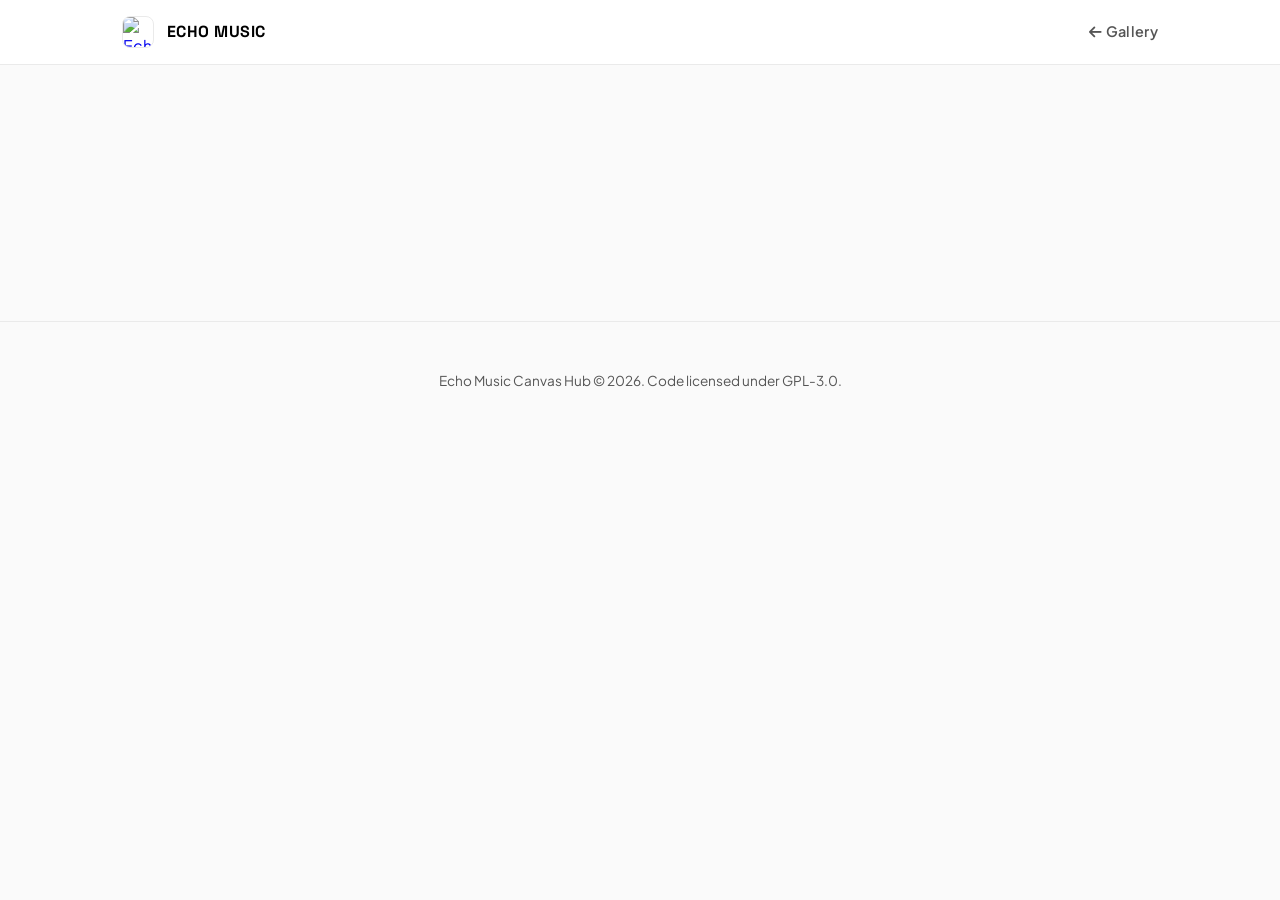
==== contribute.html @ c14945ca "Refactor GitHub auth UI on contribute page Replace the old auth card on contribute.html with a simpl" ====
<!DOCTYPE html>
<html lang="en">

<head>
    <meta charset="UTF-8">
    <meta name="viewport" content="width=device-width, initial-scale=1.0">
    <meta name="robots" content="noindex, nofollow">
    <meta name="theme-color" content="#121212">
    <title>Submit Canvas - Echo Music Canvas Hub</title>
    <link class="brand-favicon" rel="icon" type="image/png" href="App Logo/echo.png">
    <link rel="stylesheet" href="styles.css?v=2">
    <link rel="stylesheet" href="https://cdnjs.cloudflare.com/ajax/libs/font-awesome/6.4.0/css/all.min.css">
</head>

<body>
    <nav class="top-bar">
        <div class="top-bar-content">
            <a href="index.html" class="brand">
                <img src="App Logo/echo.png" alt="Echo Music Logo" class="app-icon">
                <span class="copyright">ECHO MUSIC</span>
            </a>
            <div class="nav-links">
                <a href="index.html" class="nav-link"><i class="fas fa-arrow-left"></i> Gallery</a>
            </div>
        </div>
    </nav>

    <main class="container contribute-container">


        <section id="login-section" class="auth-clean-section" style="display: none; text-align: center; max-width: 480px; margin: 4rem auto 0 auto;">
            <h3 class="auth-title">Connect to GitHub</h3>
            <p class="auth-desc">To submit a canvas, please authenticate with your GitHub account. This allows the portal to open a Pull Request on your behalf, crediting you directly for your contribution.</p>
            <button id="login-btn" class="btn btn-primary btn-auth-login">
                <i class="fab fa-github"></i> Log in with GitHub
            </button>
        </section>

        <section id="form-section" class="form-card" style="display: none; max-width: 650px; margin: 0 auto;">
            <div id="user-profile" class="user-profile-bar">
                <div class="user-info">
                    <img id="user-avatar" src="" alt="Avatar" class="avatar-img">
                    <div>
                        <span class="signed-in-as">Logged in as</span>
                        <strong id="user-name" class="username-text"></strong>
                    </div>
                </div>
                <button id="logout-btn" class="btn-text-only" title="Sign Out">
                    <i class="fas fa-sign-out-alt"></i> Sign Out
                </button>
            </div>

            <form id="contrib-form" onsubmit="return false;">
                <div class="form-group">
                    <label class="form-label">Submission Category</label>
                    <div class="segmented-control">
                        <input type="radio" id="type-song" name="dest-dir" value="Song" checked>
                        <label for="type-song" class="segment-btn">
                            <i class="fas fa-music"></i> Song Canvas
                        </label>
                        <input type="radio" id="type-album" name="dest-dir" value="Album">
                        <label for="type-album" class="segment-btn">
                            <i class="fas fa-compact-disc"></i> Album Canvas
                        </label>
                    </div>
                    <span class="field-desc">Choose "Song Canvas" for single tracks, or "Album Canvas" for entire album loops.</span>
                </div>

                <div class="form-group">
                    <label for="song-input" class="form-label">Song Title</label>
                    <input type="text" id="song-input" placeholder="e.g. Lost in Yesterday" autocomplete="off" required maxlength="100">
                    <span class="field-desc">Enter the exact song name as it appears in music catalogs. No HTML tags allowed.</span>
                </div>

                <div class="form-group">
                    <label for="artist-input" class="form-label">Artist / Singer</label>
                    <input type="text" id="artist-input" placeholder="e.g. Tame Impala" autocomplete="off" required maxlength="100">
                    <span class="field-desc">Enter the primary artist or band name.</span>
                </div>

                <div class="form-group">
                    <label class="form-label">Visualizer Video File</label>
                    <div id="drop-zone" class="drag-drop-box">
                        <input type="file" id="file-input" accept="video/mp4,video/quicktime,.mp4,.m3u8" style="display: none;">
                        <i class="fas fa-cloud-upload-alt drop-icon"></i>
                        <h4 class="drop-text">Drag & drop video here, or <span class="browse-link">browse files</span></h4>
                        <p class="drop-subtext">Supports .mp4 or .m3u8 (Max 5MB)</p>
                    </div>
                    
                    <div id="file-info-banner" class="file-details-banner" style="display: none;">
                        <div class="file-meta">
                            <i class="fas fa-file-video file-icon"></i>
                            <div>
                                <strong id="selected-file-name" class="file-name-text">video.mp4</strong>
                                <span id="selected-file-size" class="file-size-text">0.00 MB</span>
                            </div>
                        </div>
                        <button type="button" id="remove-file-btn" class="btn-remove-file" title="Remove File">
                            <i class="fas fa-times"></i>
                        </button>
                    </div>
                </div>

                <div class="validation-container">
                    <h4 class="validation-title">Technical Requirements Validation</h4>
                    <div class="validation-list">
                        <div class="validation-item" id="check-format">
                            <i class="fas fa-circle-notch fa-spin check-status"></i>
                            <span>File format must be <code>.mp4</code> or <code>.m3u8</code></span>
                        </div>
                        <div class="validation-item" id="check-size">
                            <i class="fas fa-circle-notch fa-spin check-status"></i>
                            <span>File size must be equal to or less than <strong>5 MB</strong></span>
                        </div>
                        <div class="validation-item" id="check-duration">
                            <i class="fas fa-circle-notch fa-spin check-status"></i>
                            <span>Duration must be between <strong>5 and 20 seconds</strong></span>
                        </div>
                        <div class="validation-item" id="check-aspect">
                            <i class="fas fa-circle-notch fa-spin check-status"></i>
                            <span>Video must be **vertical** (9:16 aspect ratio)</span>
                        </div>
                    </div>
                </div>

                <button type="button" id="submit-canvas-btn" class="btn btn-primary" style="width: 100%; justify-content: center; margin-top: 2rem;" disabled>
                    <i class="fas fa-paper-plane"></i> Submit to GitHub
                </button>
            </form>
        </section>

        <section id="status-section" class="step-card status-card" style="display: none; max-width: 550px; margin: 0 auto; text-align: center;">
            <div id="status-loader" class="loader" style="margin: 2rem auto;"></div>
            <div id="status-success-icon" style="display: none; color: var(--accent-secondary); font-size: 4rem; margin: 2rem 0;">
                <i class="fas fa-check-circle"></i>
            </div>
            <div id="status-error-icon" style="display: none; color: #dc2626; font-size: 4rem; margin: 2rem 0;">
                <i class="fas fa-exclamation-circle"></i>
            </div>
            
            <h3 id="status-title">Uploading Canvas...</h3>
            <p id="status-message" style="color: var(--text-dim); margin-bottom: 2rem; line-height: 1.7;">Please hold tight while we configure your fork and create the pull request.</p>
            
            <div id="pr-link-container" style="display: none; margin-bottom: 2rem;">
                <a id="pr-link" href="#" target="_blank" class="btn btn-secondary" style="justify-content: center; width: 100%;">
                    <i class="fab fa-github"></i> View Pull Request on GitHub
                </a>
            </div>

            <button id="status-action-btn" class="btn btn-primary" style="display: none; width: 100%; justify-content: center;">
                Go Back
            </button>
        </section>
    </main>

    <footer>
        <div class="footer-content">
            <p>Echo Music Canvas Hub &copy; 2026. Code licensed under GPL-3.0.</p>
        </div>
    </footer>

    <video id="validation-video-element" style="display: none;" preload="metadata" muted></video>

    <script src="contribute.js"></script>
</body>

</html>
---- styles.css ----
@import url('https://fonts.googleapis.com/css2?family=Plus+Jakarta+Sans:wght@300;400;500;600;700;800&family=Space+Grotesk:wght@400;500;700&display=swap');

:root {
    --bg-light: #ffffff;
    --bg-alt: #fafafa;
    --card-bg: #ffffff;
    --card-border: #eaeaea;
    --card-hover-border: #111827;
    --text-main: #111827;
    --text-dim: #555555;
    --accent: #2563eb;
    --accent-secondary: #059669;
    --accent-monochrome: #000000;
    --transition: all 0.35s cubic-bezier(0.16, 1, 0.3, 1);
    --shadow-soft: 0 4px 20px -2px rgba(0, 0, 0, 0.04), 0 2px 8px -1px rgba(0, 0, 0, 0.02);
    --shadow-hover: 0 20px 40px -10px rgba(0, 0, 0, 0.08), 0 0 1px rgba(0, 0, 0, 0.1);
}

* {
    margin: 0;
    padding: 0;
    box-sizing: border-box;
}

::-webkit-scrollbar {
    width: 6px;
    height: 6px;
}

::-webkit-scrollbar-track {
    background: var(--bg-alt);
}

::-webkit-scrollbar-thumb {
    background: #cccccc;
    border-radius: 10px;
}

::-webkit-scrollbar-thumb:hover {
    background: var(--text-dim);
}

body {
    font-family: 'Plus Jakarta Sans', sans-serif;
    background-color: var(--bg-alt);
    color: var(--text-main);
    overflow-x: hidden;
    line-height: 1.6;
    -webkit-font-smoothing: antialiased;
}

.background-blob {
    display: none;
}

.top-bar {
    position: sticky;
    top: 0;
    width: 100%;
    background: rgba(255, 255, 255, 0.9);
    backdrop-filter: blur(12px);
    -webkit-backdrop-filter: blur(12px);
    border-bottom: 1px solid var(--card-border);
    z-index: 100;
    padding: 1rem 0;
}

.top-bar-content {
    max-width: 1100px;
    margin: 0 auto;
    padding: 0 2rem;
    display: flex;
    justify-content: space-between;
    align-items: center;
}

.brand {
    display: flex;
    align-items: center;
    gap: 0.8rem;
    text-decoration: none;
}

.app-icon {
    width: 32px;
    height: 32px;
    border-radius: 8px;
    border: 1px solid var(--card-border);
}

.copyright {
    font-family: 'Space Grotesk', sans-serif;
    font-size: 1rem;
    font-weight: 700;
    letter-spacing: 0.5px;
    color: var(--accent-monochrome);
}

.nav-links {
    display: flex;
    gap: 1.5rem;
    align-items: center;
}

.nav-link {
    font-size: 0.9rem;
    font-weight: 600;
    color: var(--text-dim);
    text-decoration: none;
    transition: var(--transition);
    letter-spacing: 0.3px;
    border-bottom: 1px solid transparent;
}

.nav-link:hover {
    color: var(--accent-monochrome);
    border-color: var(--accent-monochrome);
}

.container {
    max-width: 1100px;
    margin: 0 auto;
    padding: 4rem 2rem 6rem 2rem;
}

header {
    text-align: center;
    margin-bottom: 6rem;
    display: flex;
    flex-direction: column;
    align-items: center;
}

.repo-badge {
    display: inline-flex;
    margin-bottom: 2rem;
    padding: 0.5rem 1.2rem;
    border-radius: 100px;
    background: #ffffff;
    border: 1px solid var(--card-border);
    transition: var(--transition);
}

.repo-badge:hover {
    border-color: var(--accent-monochrome);
    transform: translateY(-1px);
    box-shadow: 0 4px 12px rgba(0,0,0,0.03);
}

.repo-badge a {
    color: var(--text-main);
    text-decoration: none;
    font-size: 0.8rem;
    font-weight: 600;
    display: flex;
    align-items: center;
    gap: 0.5rem;
    letter-spacing: 0.3px;
}

.repo-badge i {
    color: var(--text-main);
    font-size: 0.95rem;
}

header h1 {
    font-family: 'Space Grotesk', sans-serif;
    font-size: 4rem;
    font-weight: 700;
    letter-spacing: -1.5px;
    line-height: 1.15;
    color: var(--accent-monochrome);
    margin-bottom: 1.5rem;
}

header p {
    font-size: 1.15rem;
    color: var(--text-dim);
    max-width: 600px;
    margin: 0 auto;
    line-height: 1.7;
}

.cta-container {
    display: flex;
    gap: 1rem;
    justify-content: center;
    margin-top: 2.5rem;
}

.btn {
    display: inline-flex;
    align-items: center;
    gap: 0.6rem;
    padding: 0.85rem 1.8rem;
    text-decoration: none;
    font-weight: 600;
    border-radius: 8px;
    transition: var(--transition);
    font-size: 0.9rem;
    cursor: pointer;
}

.btn-primary {
    background: var(--accent-monochrome);
    color: #ffffff;
    border: 1px solid var(--accent-monochrome);
}

.btn-primary:hover {
    background: #222222;
    border-color: #222222;
    transform: translateY(-2px);
    box-shadow: 0 8px 16px rgba(0, 0, 0, 0.1);
}

.btn-secondary {
    background: #ffffff;
    color: var(--text-main);
    border: 1px solid var(--card-border);
}

.btn-secondary:hover {
    background: var(--bg-alt);
    border-color: var(--accent-monochrome);
    transform: translateY(-2px);
}

.instructions-section {
    margin-bottom: 6rem;
}

.section-title {
    font-family: 'Space Grotesk', sans-serif;
    font-size: 1.75rem;
    font-weight: 700;
    margin-bottom: 3rem;
    display: flex;
    align-items: center;
    gap: 0.8rem;
    color: var(--accent-monochrome);
}

.section-title::before {
    content: '';
    width: 24px;
    height: 3px;
    background: var(--accent-monochrome);
    border-radius: 2px;
}

.instruction-grid {
    display: grid;
    grid-template-columns: repeat(auto-fit, minmax(280px, 1fr));
    gap: 2rem;
}

.step-card {
    background: var(--card-bg);
    border: 1px solid var(--card-border);
    padding: 2.5rem 2rem;
    border-radius: 16px;
    transition: var(--transition);
    position: relative;
}

.step-card:hover {
    transform: translateY(-4px);
    border-color: var(--card-hover-border);
    box-shadow: var(--shadow-hover);
}

.step-number {
    font-family: 'Space Grotesk', sans-serif;
    font-size: 4rem;
    font-weight: 700;
    line-height: 1;
    color: #eaeaea;
    position: absolute;
    top: 1rem;
    right: 1.5rem;
    pointer-events: none;
}

.step-card i {
    font-size: 2rem;
    color: var(--accent-monochrome);
    margin-bottom: 1.5rem;
    display: inline-block;
}

.step-card h3 {
    margin-bottom: 0.8rem;
    font-size: 1.25rem;
    font-weight: 700;
    color: var(--accent-monochrome);
}

.step-card p {
    color: var(--text-dim);
    font-size: 0.95rem;
    line-height: 1.6;
}

.step-card code {
    background: #f3f4f6;
    padding: 0.15rem 0.35rem;
    border-radius: 4px;
    font-family: 'Space Grotesk', monospace;
    font-size: 0.85rem;
    color: #d11a2a;
    border: 1px solid #e5e7eb;
}

.requirements-box {
    margin-top: 3.5rem;
    background: var(--bg-light);
    border: 1px solid var(--card-border);
    border-radius: 100px;
    padding: 0.8rem 2rem;
    box-shadow: var(--shadow-soft);
    display: flex;
    justify-content: center;
}

.req-content {
    display: flex;
    align-items: center;
    justify-content: center;
    gap: 1.25rem;
    flex-wrap: wrap;
    font-size: 0.88rem;
    color: var(--text-dim);
    line-height: 1.2;
}

.req-label {
    font-family: 'Space Grotesk', sans-serif;
    font-weight: 700;
    color: var(--text-main);
    display: flex;
    align-items: center;
    gap: 0.4rem;
    text-transform: uppercase;
    font-size: 0.8rem;
    letter-spacing: 0.5px;
}

.req-label i {
    font-size: 1.1rem;
    color: var(--accent-monochrome);
}

.req-item {
    display: inline-flex;
    align-items: center;
}

.req-divider {
    color: #d1d5db;
    font-weight: bold;
    user-select: none;
}

.search-container {
    margin: 2.5rem auto;
    max-width: 550px;
    position: relative;
}

.search-container::before {
    content: '\f002';
    font-family: 'Font Awesome 6 Free';
    font-weight: 900;
    position: absolute;
    left: 1.3rem;
    top: 50%;
    transform: translateY(-50%);
    color: #9ca3af;
    font-size: 1rem;
    transition: var(--transition);
    pointer-events: none;
    opacity: 0.7;
}

#search-input {
    width: 100%;
    background: #ffffff;
    border: 1px solid var(--card-border);
    padding: 0.9rem 1.2rem 0.9rem 2.8rem;
    border-radius: 100px;
    color: var(--text-main);
    font-size: 1rem;
    outline: none;
    transition: var(--transition);
    font-family: inherit;
    box-shadow: 0 2px 10px rgba(0,0,0,0.01);
}

#search-input:focus {
    border-color: var(--accent-monochrome);
    box-shadow: 
        0 4px 20px rgba(0, 0, 0, 0.05),
        0 0 0 3px rgba(0, 0, 0, 0.03);
}

#search-input:focus + ::before {
    color: var(--accent-monochrome);
}

.status-bar {
    display: flex;
    justify-content: space-between;
    align-items: center;
    margin-top: 5rem;
    margin-bottom: 2rem;
    padding-bottom: 1rem;
    border-bottom: 1px solid var(--card-border);
}

.status-bar h2 {
    font-family: 'Space Grotesk', sans-serif;
    font-size: 1.6rem;
    font-weight: 700;
    color: var(--accent-monochrome);
}

.status-bar span {
    font-family: 'Space Grotesk', sans-serif;
    font-size: 0.8rem;
    font-weight: 700;
    text-transform: uppercase;
    letter-spacing: 1px;
    color: var(--accent-monochrome);
    background: #ffffff;
    padding: 0.35rem 0.85rem;
    border-radius: 100px;
    border: 1px solid var(--card-border);
}

.grid {
    display: grid;
    grid-template-columns: repeat(auto-fill, minmax(240px, 1fr));
    gap: 2rem;
}

.canvas-card {
    background: #ffffff;
    border: 1px solid var(--card-border);
    border-radius: 16px;
    overflow: hidden;
    transition: var(--transition);
    display: flex;
    flex-direction: column;
    box-shadow: var(--shadow-soft);
}

.canvas-card:hover {
    transform: translateY(-4px);
    border-color: var(--card-hover-border);
    box-shadow: var(--shadow-hover);
}

.video-preview {
    width: 100%;
    aspect-ratio: 9/16; 
    position: relative;
    background: #000;
    overflow: hidden;
    border-bottom: 1px solid var(--card-border);
}

.video-preview video {
    width: 100%;
    height: 100%;
    object-fit: cover;
    opacity: 0.9;
    transition: var(--transition);
}

.canvas-card:hover video {
    opacity: 1;
}

.video-preview::after {
    content: '\f144';
    font-family: 'Font Awesome 6 Free';
    font-weight: 400;
    position: absolute;
    top: 50%;
    left: 50%;
    transform: translate(-50%, -50%) scale(0.9);
    font-size: 2.2rem;
    color: rgba(255, 255, 255, 0.9);
    opacity: 0;
    transition: var(--transition);
    pointer-events: none;
}

.canvas-card:hover .video-preview::after {
    opacity: 1;
    transform: translate(-50%, -50%) scale(1);
}

.card-info {
    padding: 1.25rem 1.15rem;
    background: #ffffff;
}

.card-info h2 {
    font-size: 1.05rem;
    margin-bottom: 0.25rem;
    font-weight: 700;
    color: var(--accent-monochrome);
    white-space: nowrap;
    overflow: hidden;
    text-overflow: ellipsis;
}

.card-info h3 {
    font-size: 0.85rem;
    color: var(--text-dim);
    font-weight: 500;
    white-space: nowrap;
    overflow: hidden;
    text-overflow: ellipsis;
}

.availability-section {
    margin-top: 6rem;
}

.list-container {
    display: flex;
    flex-direction: column;
    gap: 0.75rem;
    margin-top: 1.5rem;
}

.list-item {
    display: flex;
    justify-content: space-between;
    align-items: center;
    background: #ffffff;
    border: 1px solid var(--card-border);
    padding: 1.1rem 1.6rem;
    border-radius: 12px;
    transition: var(--transition);
    box-shadow: var(--shadow-soft);
}

.list-item:hover {
    transform: translateX(6px);
    border-color: var(--card-hover-border);
    box-shadow: 0 6px 15px rgba(0, 0, 0, 0.04);
}

.item-info {
    display: flex;
    flex-direction: column;
    gap: 0.15rem;
}

.item-info strong {
    font-size: 1.05rem;
    color: var(--text-main);
    font-weight: 600;
}

.item-info span {
    font-size: 0.85rem;
    color: var(--text-dim);
}

.list-item .status-badge {
    display: flex;
    align-items: center;
    gap: 0.4rem;
    color: var(--accent-secondary);
    font-weight: 700;
    font-size: 0.8rem;
    text-transform: uppercase;
    letter-spacing: 0.5px;
    background: #ecfdf5;
    padding: 0.3rem 0.8rem;
    border-radius: 100px;
    border: 1px solid #d1fae5;
}

.loader {
    width: 40px;
    height: 40px;
    border: 2px solid #eaeaea;
    border-top: 2px solid var(--accent-monochrome);
    border-radius: 50%;
    animation: spin 0.8s linear infinite;
    margin: 5rem auto;
}

@keyframes spin {
    to { transform: rotate(360deg); }
}

.error-state, .empty-state {
    grid-column: 1/-1;
    text-align: center;
    border-radius: 12px;
    font-size: 0.95rem;
}

.error-state {
    padding: 2.5rem;
    background: #fef2f2;
    border: 1px solid #fee2e2;
    color: #991b1b;
}

.empty-state {
    padding: 3.5rem;
    background: #ffffff;
    border: 1px dashed var(--card-border);
    color: var(--text-dim);
}

footer {
    margin-top: 6rem;
    padding: 3rem 0;
    border-top: 1px solid var(--card-border);
}

.footer-content {
    max-width: 1100px;
    margin: 0 auto;
    padding: 0 2rem;
    text-align: center;
    color: var(--text-dim);
    font-size: 0.85rem;
}

footer p {
    margin-bottom: 0.5rem;
}

footer a {
    color: var(--accent-monochrome);
    text-decoration: none;
    font-weight: 600;
    transition: var(--transition);
    border-bottom: 1px solid transparent;
}

footer a:hover {
    border-color: var(--accent-monochrome);
}

@media (max-width: 1024px) {
    header h1 { font-size: 3.4rem; }
    .grid {
        grid-template-columns: repeat(auto-fill, minmax(210px, 1fr));
    }
}

@media (max-width: 768px) {
    header h1 { font-size: 2.5rem; }
    header p { font-size: 1rem; }
    .container { padding: 2rem 1rem; }
    .top-bar-content {
        padding: 0 1rem;
    }
    .grid {
        grid-template-columns: repeat(auto-fill, minmax(150px, 1fr));
        gap: 1rem;
    }
    .step-card {
        padding: 2rem 1.5rem;
    }
    .list-item {
        padding: 1rem;
    }
}

@media (max-width: 480px) {
    header h1 { 
        font-size: 2rem; 
        letter-spacing: -1px;
    }
    header p {
        font-size: 0.9rem;
    }
    .copyright {
        font-size: 0.85rem;
    }
    .top-bar {
        padding: 0.8rem 0;
    }
    .nav-links {
        gap: 1rem;
    }
    .nav-link {
        font-size: 0.85rem;
    }
    .grid {
        grid-template-columns: repeat(2, 1fr); 
        gap: 0.75rem;
    }
    .video-preview::after {
        font-size: 1.5rem;
    }
    .card-info {
        padding: 0.8rem;
    }
    .card-info h2 {
        font-size: 0.9rem;
    }
    .card-info h3 {
        font-size: 0.75rem;
    }
    .btn {
        width: 100%;
        justify-content: center;
        padding: 0.75rem 1.2rem;
        font-size: 0.85rem;
    }
    .cta-container {
        flex-direction: column;
        width: 100%;
        gap: 0.75rem;
    }
    .instructions-section {
        margin-bottom: 3.5rem;
    }
    .step-card {
        padding: 1.5rem;
    }
    .requirements-box {
        border-radius: 12px;
        padding: 1.25rem 1rem;
    }
    .req-content {
        display: grid;
        grid-template-columns: repeat(2, 1fr);
        gap: 0.75rem 0.5rem;
        text-align: center;
        font-size: 0.82rem;
    }
    .req-label {
        grid-column: 1 / -1;
        justify-content: center;
        margin-bottom: 0.25rem;
        font-size: 0.78rem;
    }
    .req-divider {
        display: none;
    }
    .status-bar {
        flex-direction: column;
        gap: 0.5rem;
        align-items: center;
        text-align: center;
        margin-top: 3.5rem;
    }
    .status-bar h2 {
        font-size: 1.4rem;
    }
    .status-bar span {
        font-size: 0.75rem;
    }
    .support-box {
        padding: 1.5rem 1.25rem;
        border-radius: 12px;
        margin-bottom: 2rem;
    }
    .support-box h3 {
        font-size: 1.15rem;
    }
    .support-box p {
        font-size: 0.85rem;
        margin-bottom: 1.25rem;
    }
    .support-buttons {
        flex-direction: column;
        gap: 0.75rem;
        width: 100%;
    }
    .btn-support {
        width: 100%;
        justify-content: center;
        padding: 0.75rem;
        font-size: 0.85rem;
    }
    .list-item {
        padding: 0.85rem;
        flex-direction: column;
        align-items: flex-start;
        gap: 0.4rem;
    }
    .list-item .status-badge {
        align-self: flex-start;
        font-size: 0.7rem;
        padding: 0.2rem 0.6rem;
    }
}

.highlight-red {
    color: #e11d48 !important;
    font-weight: 700;
}

.local-warning-banner {
    background: #fff5f5;
    border: 1px solid #fee2e2;
    color: #b91c1c;
    padding: 0.75rem 1.25rem;
    border-radius: 8px;
    font-size: 0.85rem;
    margin: 0.5rem auto 2.5rem auto;
    max-width: 550px;
    text-align: center;
    display: flex;
    align-items: center;
    justify-content: center;
    gap: 0.6rem;
    font-weight: 500;
    box-shadow: 0 1px 2px rgba(0, 0, 0, 0.02);
}

.local-warning-banner i {
    font-size: 1rem;
    color: #ef4444;
}

.local-warning-banner code {
    background: #fef2f2;
    padding: 0.1rem 0.3rem;
    border-radius: 4px;
    border: 1px solid #fee2e2;
    font-family: monospace;
    font-size: 0.8rem;
    color: #b91c1c;
}

.nav-support-btn {
    padding: 0.45rem 1.2rem;
    font-size: 0.82rem;
    border-radius: 100px;
    border: 1px solid var(--accent-monochrome);
    color: var(--accent-monochrome);
    background: transparent;
    font-weight: 700;
    text-transform: uppercase;
    letter-spacing: 0.5px;
    text-decoration: none;
    transition: var(--transition);
}

.nav-support-btn:hover {
    background: var(--accent-monochrome);
    color: #ffffff;
}

.support-box {
    margin-bottom: 3rem;
    padding: 2rem;
    background: #ffffff;
    border: 1px solid var(--card-border);
    border-radius: 16px;
    text-align: center;
    box-shadow: var(--shadow-soft);
}

.support-box h3 {
    font-family: 'Space Grotesk', sans-serif;
    font-size: 1.25rem;
    font-weight: 700;
    margin-bottom: 0.5rem;
    color: var(--accent-monochrome);
}

.support-box p {
    font-size: 0.92rem;
    color: var(--text-dim);
    margin-bottom: 1.5rem;
    max-width: 500px;
    margin-left: auto;
    margin-right: auto;
}

.support-buttons {
    display: flex;
    justify-content: center;
    gap: 1rem;
    flex-wrap: wrap;
}

.btn-support {
    padding: 0.6rem 1.2rem;
    font-size: 0.85rem;
    font-weight: 600;
    text-decoration: none;
    border-radius: 8px;
    display: inline-flex;
    align-items: center;
    gap: 0.5rem;
    transition: var(--transition);
    border: 1px solid var(--card-border);
    background: #ffffff;
    color: var(--text-main);
}

.btn-support:hover {
    transform: translateY(-1px);
    box-shadow: 0 4px 12px rgba(0, 0, 0, 0.05);
}

.btn-support.support-web:hover {
    background: var(--accent-monochrome);
    color: #ffffff;
    border-color: var(--accent-monochrome);
}

.btn-support.github:hover {
    background: #000000;
    color: #ffffff;
    border-color: #000000;
}

.btn-support.discord:hover {
    background: #5865F2;
    color: #ffffff;
    border-color: #5865F2;
}

.btn-support.telegram:hover {
    background: #24A1DE;
    color: #ffffff;
    border-color: #24A1DE;
}

.footer-credits {
    padding-top: 2rem;
    border-top: 1px solid var(--card-border);
}

.contribute-container {
    max-width: 680px !important;
}

.auth-clean-section {
    padding: 3rem 1rem;
    transition: var(--transition);
}

.auth-title {
    font-family: 'Space Grotesk', sans-serif;
    font-size: 2.2rem !important;
    font-weight: 700;
    color: var(--accent-monochrome);
    margin-bottom: 1rem;
    letter-spacing: -1px;
}

.auth-desc {
    font-family: 'Plus Jakarta Sans', sans-serif;
    font-size: 0.98rem;
    line-height: 1.75;
    color: var(--text-dim);
    max-width: 440px;
    margin: 0 auto 2.5rem auto;
}

.btn-auth-login {
    width: 100%;
    max-width: 320px;
    margin: 0 auto;
    justify-content: center;
    font-family: 'Space Grotesk', sans-serif;
    font-weight: 700;
    font-size: 0.95rem;
    padding: 0.95rem 2.2rem;
    border-radius: 10px;
    background: #000000;
    color: #ffffff;
    border: 1px solid #000000;
    transition: var(--transition);
    display: inline-flex;
    align-items: center;
    gap: 0.8rem;
}

.btn-auth-login:hover {
    background: #222222;
    border-color: #222222;
    transform: translateY(-2px);
    box-shadow: 0 8px 25px rgba(0, 0, 0, 0.12);
}

.auth-card h3, .form-card h3, .status-card h3 {
    font-family: 'Space Grotesk', sans-serif;
    font-weight: 700;
    font-size: 1.5rem;
    margin-bottom: 0.8rem;
    color: var(--accent-monochrome);
}

.form-card {
    background: #ffffff;
    border: 1px solid var(--card-border);
    border-radius: 20px;
    box-shadow: var(--shadow-soft);
    padding: 2.5rem;
}

.user-profile-bar {
    display: flex;
    justify-content: space-between;
    align-items: center;
    padding-bottom: 1.5rem;
    margin-bottom: 2rem;
    border-bottom: 1px solid var(--card-border);
}

.user-info {
    display: flex;
    align-items: center;
    gap: 0.8rem;
}

.avatar-img {
    width: 38px;
    height: 38px;
    border-radius: 50%;
    border: 1px solid var(--card-border);
}

.signed-in-as {
    display: block;
    font-size: 0.75rem;
    color: var(--text-dim);
}

.username-text {
    font-size: 0.92rem;
    color: var(--text-main);
}

.btn-text-only {
    background: none;
    border: none;
    color: #ef4444;
    font-size: 0.85rem;
    font-weight: 600;
    cursor: pointer;
    display: flex;
    align-items: center;
    gap: 0.4rem;
    padding: 0.5rem;
    border-radius: 6px;
    transition: var(--transition);
}

.btn-text-only:hover {
    background: #fef2f2;
}

.form-group {
    margin-bottom: 1.8rem;
    display: flex;
    flex-direction: column;
    gap: 0.5rem;
}

.form-label {
    font-family: 'Space Grotesk', sans-serif;
    font-weight: 700;
    font-size: 0.95rem;
    color: var(--text-main);
}

.field-desc {
    font-size: 0.8rem;
    color: var(--text-dim);
}

.form-group input[type="text"] {
    width: 100%;
    background: #ffffff;
    border: 1px solid var(--card-border);
    padding: 0.9rem 1.1rem;
    border-radius: 10px;
    color: var(--text-main);
    font-size: 0.95rem;
    outline: none;
    transition: var(--transition);
    font-family: inherit;
}

.form-group input[type="text"]:focus {
    border-color: var(--accent-monochrome);
    box-shadow: 0 4px 12px rgba(0, 0, 0, 0.02), 0 0 0 3px rgba(0, 0, 0, 0.02);
}

.segmented-control {
    display: flex;
    background: var(--bg-alt);
    padding: 0.3rem;
    border-radius: 10px;
    border: 1px solid var(--card-border);
}

.segmented-control input[type="radio"] {
    display: none;
}

.segment-btn {
    flex: 1;
    text-align: center;
    padding: 0.75rem;
    font-size: 0.88rem;
    font-family: 'Space Grotesk', sans-serif;
    font-weight: 700;
    color: var(--text-dim);
    border-radius: 8px;
    cursor: pointer;
    transition: var(--transition);
    display: flex;
    align-items: center;
    justify-content: center;
    gap: 0.5rem;
}

.segmented-control input[type="radio"]:checked + .segment-btn {
    background: #ffffff;
    color: var(--text-main);
    box-shadow: 0 2px 8px rgba(0,0,0,0.04);
}

.drag-drop-box {
    border: 2px dashed #d1d5db;
    border-radius: 14px;
    padding: 3rem 2rem;
    text-align: center;
    background: var(--bg-alt);
    cursor: pointer;
    transition: var(--transition);
    display: flex;
    flex-direction: column;
    align-items: center;
    gap: 0.5rem;
}

.drag-drop-box:hover, .drag-drop-box.drag-active {
    border-color: var(--accent-monochrome);
    background: #ffffff;
    box-shadow: var(--shadow-soft);
}

.drop-icon {
    font-size: 2.2rem;
    color: var(--text-dim);
    margin-bottom: 0.5rem;
    transition: var(--transition);
}

.drag-drop-box:hover .drop-icon {
    transform: translateY(-3px);
    color: var(--accent-monochrome);
}

.drop-text {
    font-family: 'Space Grotesk', sans-serif;
    font-size: 0.95rem;
    font-weight: 700;
    color: var(--text-main);
}

.browse-link {
    color: var(--accent);
    text-decoration: underline;
}

.drop-subtext {
    font-size: 0.8rem;
    color: var(--text-dim);
}

.file-details-banner {
    display: flex;
    justify-content: space-between;
    align-items: center;
    background: #ffffff;
    border: 1px solid var(--card-border);
    border-radius: 10px;
    padding: 0.9rem 1.2rem;
    box-shadow: var(--shadow-soft);
}

.file-meta {
    display: flex;
    align-items: center;
    gap: 0.8rem;
}

.file-icon {
    font-size: 1.6rem;
    color: var(--text-dim);
}

.file-name-text {
    display: block;
    font-size: 0.9rem;
    font-weight: 600;
    color: var(--text-main);
    word-break: break-all;
}

.file-size-text {
    display: block;
    font-size: 0.75rem;
    color: var(--text-dim);
}

.btn-remove-file {
    background: none;
    border: none;
    color: var(--text-dim);
    font-size: 1rem;
    cursor: pointer;
    padding: 0.4rem;
    border-radius: 50%;
    display: flex;
    align-items: center;
    justify-content: center;
    transition: var(--transition);
}

.btn-remove-file:hover {
    background: var(--bg-alt);
    color: #ef4444;
}

.validation-container {
    background: #ffffff;
    border: 1px solid var(--card-border);
    border-radius: 14px;
    padding: 1.8rem;
    margin-top: 2rem;
    box-shadow: var(--shadow-soft);
}

.validation-title {
    font-family: 'Space Grotesk', sans-serif;
    font-weight: 700;
    font-size: 0.88rem;
    text-transform: uppercase;
    letter-spacing: 0.5px;
    color: var(--text-main);
    margin-bottom: 1.2rem;
    border-bottom: 1px solid var(--card-border);
    padding-bottom: 0.6rem;
}

.validation-list {
    display: flex;
    flex-direction: column;
    gap: 0.8rem;
}

.validation-item {
    display: flex;
    align-items: center;
    gap: 0.7rem;
    font-size: 0.88rem;
    color: var(--text-dim);
    transition: var(--transition);
    font-weight: 500;
}

.validation-item code {
    background: var(--bg-alt);
    border: 1px solid var(--card-border);
    padding: 0.15rem 0.35rem;
    border-radius: 4px;
    font-family: monospace;
    font-size: 0.8rem;
    color: #ef4444;
}

.validation-item .check-status {
    font-size: 1rem;
    color: #9ca3af;
}

.validation-item.valid {
    color: var(--text-main);
}
.validation-item.valid .check-status {
    color: var(--accent-secondary);
}

.validation-item.invalid {
    color: #dc2626;
}
.validation-item.invalid .check-status {
    color: #dc2626;
}

.status-card {
    padding: 4rem 3rem;
}

.contribute-container .btn {
    font-family: 'Space Grotesk', sans-serif;
    font-weight: 700;
    border-radius: 10px;
    padding: 0.9rem 2.2rem;
    letter-spacing: 0.3px;
    transition: var(--transition);
}

.contribute-container .btn-primary {
    background: var(--accent-monochrome);
    color: #ffffff;
    border: 1px solid var(--accent-monochrome);
}

.contribute-container .btn-primary:hover {
    background: #1f2937;
    border-color: #1f2937;
    transform: translateY(-2px);
    box-shadow: 0 8px 20px rgba(0, 0, 0, 0.08);
}

.contribute-container .btn-primary:disabled {
    background: #d1d5db;
    border-color: #d1d5db;
    color: #9ca3af;
    cursor: not-allowed;
    transform: none;
    box-shadow: none;
}

@media (max-width: 480px) {
    .form-card, .auth-card, .status-card {
        padding: 1.5rem 1.25rem;
        border-radius: 16px;
    }
    .segmented-control {
        flex-direction: column;
        gap: 0.25rem;
    }
    .drag-drop-box {
        padding: 1.5rem 1rem;
    }
    .file-details-banner {
        padding: 0.75rem 0.9rem;
    }
}
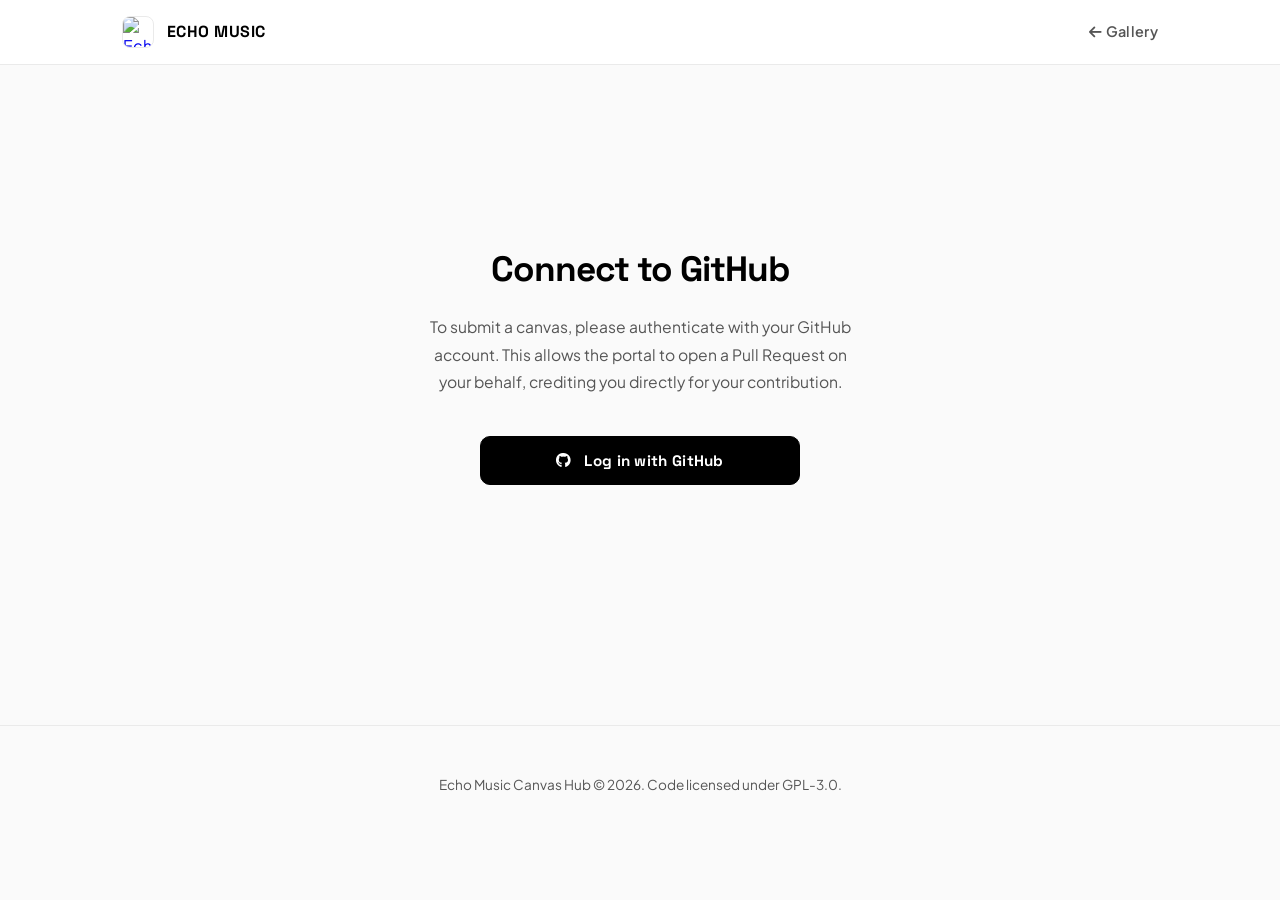
==== commit 7ada3fdf: "Add existing-canvas mode & multi-song submission Introduce a new 'Canvas Source' segmented control (" ====
--- a/contribute.html
+++ b/contribute.html
@@ -8,7 +8,7 @@
     <meta name="theme-color" content="#121212">
     <title>Submit Canvas - Echo Music Canvas Hub</title>
     <link class="brand-favicon" rel="icon" type="image/png" href="App Logo/echo.png">
-    <link rel="stylesheet" href="styles.css?v=2">
+    <link rel="stylesheet" href="styles.css?v=4">
     <link rel="stylesheet" href="https://cdnjs.cloudflare.com/ajax/libs/font-awesome/6.4.0/css/all.min.css">
 </head>
 
@@ -27,16 +27,21 @@
 
     <main class="container contribute-container">
 
-
         <section id="login-section" class="auth-clean-section" style="display: none; text-align: center; max-width: 480px; margin: 4rem auto 0 auto;">
             <h3 class="auth-title">Connect to GitHub</h3>
             <p class="auth-desc">To submit a canvas, please authenticate with your GitHub account. This allows the portal to open a Pull Request on your behalf, crediting you directly for your contribution.</p>
             <button id="login-btn" class="btn btn-primary btn-auth-login">
                 <i class="fab fa-github"></i> Log in with GitHub
             </button>
+            <div id="login-limit-banner" class="limit-status-banner" style="display: none;">
+                <div class="limit-bar-container">
+                    <div id="limit-bar-progress" class="limit-bar-fill"></div>
+                </div>
+                <p id="limit-status-text" class="limit-text">Loading daily capacity status...</p>
+            </div>
         </section>
 
-        <section id="form-section" class="form-card" style="display: none; max-width: 650px; margin: 0 auto;">
+        <section id="form-section" class="form-card" style="display: none; max-width: 700px; margin: 0 auto;">
             <div id="user-profile" class="user-profile-bar">
                 <div class="user-info">
                     <img id="user-avatar" src="" alt="Avatar" class="avatar-img">
@@ -51,6 +56,7 @@
             </div>
 
             <form id="contrib-form" onsubmit="return false;">
+
                 <div class="form-group">
                     <label class="form-label">Submission Category</label>
                     <div class="segmented-control">
@@ -67,60 +73,103 @@
                 </div>
 
                 <div class="form-group">
-                    <label for="song-input" class="form-label">Song Title</label>
-                    <input type="text" id="song-input" placeholder="e.g. Lost in Yesterday" autocomplete="off" required maxlength="100">
-                    <span class="field-desc">Enter the exact song name as it appears in music catalogs. No HTML tags allowed.</span>
-                </div>
-
-                <div class="form-group">
-                    <label for="artist-input" class="form-label">Artist / Singer</label>
-                    <input type="text" id="artist-input" placeholder="e.g. Tame Impala" autocomplete="off" required maxlength="100">
-                    <span class="field-desc">Enter the primary artist or band name.</span>
-                </div>
-
-                <div class="form-group">
-                    <label class="form-label">Visualizer Video File</label>
-                    <div id="drop-zone" class="drag-drop-box">
-                        <input type="file" id="file-input" accept="video/mp4,video/quicktime,.mp4,.m3u8" style="display: none;">
-                        <i class="fas fa-cloud-upload-alt drop-icon"></i>
-                        <h4 class="drop-text">Drag & drop video here, or <span class="browse-link">browse files</span></h4>
-                        <p class="drop-subtext">Supports .mp4 or .m3u8 (Max 5MB)</p>
-                    </div>
-                    
-                    <div id="file-info-banner" class="file-details-banner" style="display: none;">
-                        <div class="file-meta">
-                            <i class="fas fa-file-video file-icon"></i>
+                    <label class="form-label">Canvas Source</label>
+                    <div class="segmented-control">
+                        <input type="radio" id="source-upload" name="canvas-source" value="upload" checked>
+                        <label for="source-upload" class="segment-btn">
+                            <i class="fas fa-cloud-upload-alt"></i> Upload New Video
+                        </label>
+                        <input type="radio" id="source-existing" name="canvas-source" value="existing">
+                        <label for="source-existing" class="segment-btn">
+                            <i class="fas fa-link"></i> Use Existing Canvas
+                        </label>
+                    </div>
+                    <span class="field-desc">Upload a new video file, or reuse a canvas URL that's already in the gallery.</span>
+                </div>
+
+                <div id="upload-panel">
+                    <div class="form-group">
+                        <label class="form-label">Visualizer Video File</label>
+                        <div id="drop-zone" class="drag-drop-box">
+                            <input type="file" id="file-input" accept="video/mp4,.mp4" style="display: none;">
+                            <i class="fas fa-cloud-upload-alt drop-icon"></i>
+                            <h4 class="drop-text">Drag &amp; drop video here, or <span class="browse-link">browse files</span></h4>
+                            <p class="drop-subtext">Supports .mp4 only &mdash; Max 5 MB</p>
+                        </div>
+
+                        <div id="file-info-banner" class="file-details-banner" style="display: none;">
+                            <div class="file-meta">
+                                <i class="fas fa-file-video file-icon"></i>
+                                <div>
+                                    <strong id="selected-file-name" class="file-name-text">video.mp4</strong>
+                                    <span id="selected-file-size" class="file-size-text">0.00 MB</span>
+                                </div>
+                            </div>
+                            <button type="button" id="remove-file-btn" class="btn-remove-file" title="Remove File">
+                                <i class="fas fa-times"></i>
+                            </button>
+                        </div>
+                    </div>
+
+                    <div class="validation-container">
+                        <h4 class="validation-title">Technical Requirements Validation</h4>
+                        <div class="validation-list">
+                            <div class="validation-item" id="check-format">
+                                <i class="fas fa-circle-notch fa-spin check-status"></i>
+                                <span>File format must be <code>.mp4</code></span>
+                            </div>
+                            <div class="validation-item" id="check-size">
+                                <i class="fas fa-circle-notch fa-spin check-status"></i>
+                                <span>File size must be equal to or less than <strong>5 MB</strong></span>
+                            </div>
+                            <div class="validation-item" id="check-duration">
+                                <i class="fas fa-circle-notch fa-spin check-status"></i>
+                                <span>Duration must be between <strong>3 and 30 seconds</strong></span>
+                            </div>
+                            <div class="validation-item" id="check-aspect">
+                                <i class="fas fa-circle-notch fa-spin check-status"></i>
+                                <span>Video must be vertical (9:16 aspect ratio)</span>
+                            </div>
+                        </div>
+                    </div>
+                </div>
+
+                <div id="existing-panel" style="display: none;">
+                    <div class="form-group">
+                        <label class="form-label">Search Existing Canvas</label>
+                        <div class="existing-search-box">
+                            <i class="fas fa-search existing-search-icon"></i>
+                            <input type="text" id="existing-search" placeholder="Search by song, artist, or URL…" autocomplete="off">
+                        </div>
+                        <span class="field-desc">Search the gallery to find a canvas you want to reuse. The same video file will be linked to the new song entries.</span>
+                    </div>
+                    <div id="existing-results" class="existing-results-list" style="display: none;"></div>
+                    <div id="existing-selected-banner" class="existing-selected-card" style="display: none;">
+                        <div class="existing-selected-meta">
+                            <i class="fas fa-film existing-selected-icon"></i>
                             <div>
-                                <strong id="selected-file-name" class="file-name-text">video.mp4</strong>
-                                <span id="selected-file-size" class="file-size-text">0.00 MB</span>
-                            </div>
-                        </div>
-                        <button type="button" id="remove-file-btn" class="btn-remove-file" title="Remove File">
+                                <strong id="existing-selected-title" class="existing-selected-name">Canvas Name</strong>
+                                <span id="existing-selected-url" class="existing-selected-url-text"></span>
+                            </div>
+                        </div>
+                        <button type="button" id="clear-existing-btn" class="btn-remove-file" title="Clear Selection">
                             <i class="fas fa-times"></i>
                         </button>
                     </div>
                 </div>
 
-                <div class="validation-container">
-                    <h4 class="validation-title">Technical Requirements Validation</h4>
-                    <div class="validation-list">
-                        <div class="validation-item" id="check-format">
-                            <i class="fas fa-circle-notch fa-spin check-status"></i>
-                            <span>File format must be <code>.mp4</code> or <code>.m3u8</code></span>
-                        </div>
-                        <div class="validation-item" id="check-size">
-                            <i class="fas fa-circle-notch fa-spin check-status"></i>
-                            <span>File size must be equal to or less than <strong>5 MB</strong></span>
-                        </div>
-                        <div class="validation-item" id="check-duration">
-                            <i class="fas fa-circle-notch fa-spin check-status"></i>
-                            <span>Duration must be between <strong>5 and 20 seconds</strong></span>
-                        </div>
-                        <div class="validation-item" id="check-aspect">
-                            <i class="fas fa-circle-notch fa-spin check-status"></i>
-                            <span>Video must be **vertical** (9:16 aspect ratio)</span>
-                        </div>
-                    </div>
+                <div class="form-group" style="margin-top: 2rem;">
+                    <label class="form-label">
+                        Songs to Link
+                        <span class="song-count-badge" id="song-count-badge">0 songs</span>
+                    </label>
+                    <span class="field-desc">Add one or more songs that should use this canvas. Each entry needs a song title and artist name.</span>
+
+                    <div id="song-entries-list" class="song-entries-list"></div>
+
+                    <button type="button" id="add-song-btn" class="btn-add-song">
+                        <i class="fas fa-plus"></i> Add Song Entry
+                    </button>
                 </div>
 
                 <button type="button" id="submit-canvas-btn" class="btn btn-primary" style="width: 100%; justify-content: center; margin-top: 2rem;" disabled>
@@ -161,7 +210,7 @@
 
     <video id="validation-video-element" style="display: none;" preload="metadata" muted></video>
 
-    <script src="contribute.js"></script>
+    <script src="contribute.js?v=4"></script>
 </body>
 
 </html>
--- a/styles.css
+++ b/styles.css
@@ -1341,6 +1341,56 @@
     box-shadow: none;
 }
 
+.contribute-container .btn-secondary {
+    background: #ffffff;
+    color: var(--text-main);
+    border: 1px solid var(--card-border);
+}
+
+.contribute-container .btn-secondary:hover {
+    background: var(--bg-alt);
+    border-color: var(--accent-monochrome);
+    transform: translateY(-2px);
+    box-shadow: 0 8px 20px rgba(0, 0, 0, 0.04);
+}
+
+.limit-status-banner {
+    background: rgba(0, 0, 0, 0.02);
+    border: 1px solid var(--card-border);
+    padding: 1.25rem;
+    border-radius: 12px;
+    margin-top: 2rem;
+    text-align: left;
+}
+
+.limit-bar-container {
+    width: 100%;
+    height: 6px;
+    background: rgba(0, 0, 0, 0.05);
+    border-radius: 3px;
+    overflow: hidden;
+    margin-bottom: 0.75rem;
+}
+
+.limit-bar-fill {
+    height: 100%;
+    background: var(--accent-monochrome);
+    border-radius: 3px;
+    transition: width 0.5s ease;
+}
+
+.limit-text {
+    font-size: 0.85rem;
+    color: var(--text-dim);
+    line-height: 1.4;
+    margin: 0;
+}
+
+.limit-warning {
+    color: #dc2626;
+    font-weight: 600;
+}
+
 @media (max-width: 480px) {
     .form-card, .auth-card, .status-card {
         padding: 1.5rem 1.25rem;
@@ -1358,3 +1408,304 @@
     }
 }
 
+
+.song-count-badge {
+    display: inline-flex;
+    align-items: center;
+    background: var(--accent-monochrome);
+    color: #ffffff;
+    font-size: 0.72rem;
+    font-weight: 700;
+    padding: 0.15rem 0.55rem;
+    border-radius: 100px;
+    margin-left: 0.5rem;
+    letter-spacing: 0.3px;
+    vertical-align: middle;
+    transition: var(--transition);
+}
+
+.song-entries-list {
+    display: flex;
+    flex-direction: column;
+    gap: 0.75rem;
+    margin-top: 0.75rem;
+    margin-bottom: 0.75rem;
+}
+
+.song-entry-row {
+    display: flex;
+    align-items: center;
+    gap: 0.6rem;
+    background: #ffffff;
+    border: 1px solid var(--card-border);
+    border-radius: 12px;
+    padding: 0.75rem 0.9rem;
+    box-shadow: var(--shadow-soft);
+    transition: var(--transition);
+    animation: rowSlideIn 0.18s ease;
+}
+
+@keyframes rowSlideIn {
+    from { opacity: 0; transform: translateY(-6px); }
+    to   { opacity: 1; transform: translateY(0); }
+}
+
+.song-entry-row:hover {
+    border-color: #c4c9d1;
+    box-shadow: 0 4px 14px rgba(0,0,0,0.06);
+}
+
+.song-entry-fields {
+    display: flex;
+    flex: 1;
+    gap: 0.6rem;
+    flex-wrap: wrap;
+}
+
+.song-entry-fields input[type="text"] {
+    flex: 1;
+    min-width: 140px;
+    background: var(--bg-alt);
+    border: 1px solid var(--card-border);
+    padding: 0.65rem 0.9rem;
+    border-radius: 8px;
+    color: var(--text-main);
+    font-size: 0.88rem;
+    outline: none;
+    transition: var(--transition);
+    font-family: inherit;
+}
+
+.song-entry-fields input[type="text"]:focus {
+    border-color: var(--accent-monochrome);
+    background: #ffffff;
+    box-shadow: 0 0 0 3px rgba(0, 0, 0, 0.04);
+}
+
+.song-entry-fields input[type="text"]::placeholder {
+    color: #b0b6bf;
+    font-size: 0.84rem;
+}
+
+.btn-remove-song-entry {
+    flex-shrink: 0;
+    background: none;
+    border: none;
+    color: #c4c9d1;
+    font-size: 0.88rem;
+    cursor: pointer;
+    padding: 0.5rem;
+    border-radius: 8px;
+    display: flex;
+    align-items: center;
+    justify-content: center;
+    transition: var(--transition);
+}
+
+.btn-remove-song-entry:hover {
+    background: #fef2f2;
+    color: #ef4444;
+}
+
+.btn-add-song {
+    display: inline-flex;
+    align-items: center;
+    gap: 0.45rem;
+    background: var(--bg-alt);
+    border: 1.5px dashed #d1d5db;
+    color: var(--text-dim);
+    font-size: 0.88rem;
+    font-weight: 600;
+    font-family: 'Space Grotesk', sans-serif;
+    padding: 0.65rem 1.2rem;
+    border-radius: 10px;
+    cursor: pointer;
+    transition: var(--transition);
+    width: 100%;
+    justify-content: center;
+    letter-spacing: 0.2px;
+}
+
+.btn-add-song:hover {
+    border-color: var(--accent-monochrome);
+    color: var(--accent-monochrome);
+    background: #ffffff;
+    box-shadow: var(--shadow-soft);
+}
+
+
+.existing-search-box {
+    position: relative;
+    display: flex;
+    align-items: center;
+}
+
+.existing-search-icon {
+    position: absolute;
+    left: 0.95rem;
+    color: var(--text-dim);
+    font-size: 0.88rem;
+    pointer-events: none;
+}
+
+.existing-search-box input[type="text"] {
+    width: 100%;
+    background: #ffffff;
+    border: 1px solid var(--card-border);
+    padding: 0.9rem 1.1rem 0.9rem 2.6rem;
+    border-radius: 10px;
+    color: var(--text-main);
+    font-size: 0.95rem;
+    outline: none;
+    transition: var(--transition);
+    font-family: inherit;
+}
+
+.existing-search-box input[type="text"]:focus {
+    border-color: var(--accent-monochrome);
+    box-shadow: 0 0 0 3px rgba(0, 0, 0, 0.04);
+}
+
+.existing-results-list {
+    background: #ffffff;
+    border: 1px solid var(--card-border);
+    border-radius: 12px;
+    overflow: hidden;
+    box-shadow: 0 8px 24px rgba(0,0,0,0.06);
+    margin-top: 0.5rem;
+    max-height: 300px;
+    overflow-y: auto;
+}
+
+.existing-result-item {
+    display: flex;
+    justify-content: space-between;
+    align-items: center;
+    width: 100%;
+    padding: 0.75rem 1rem;
+    border: none;
+    background: none;
+    text-align: left;
+    cursor: pointer;
+    transition: background 0.12s;
+    gap: 0.75rem;
+    border-bottom: 1px solid var(--card-border);
+}
+
+.existing-result-item:last-child {
+    border-bottom: none;
+}
+
+.existing-result-item:hover {
+    background: var(--bg-alt);
+}
+
+.existing-result-label {
+    display: flex;
+    flex-direction: column;
+    gap: 0.1rem;
+    flex: 1;
+    min-width: 0;
+}
+
+.existing-result-song {
+    font-size: 0.9rem;
+    font-weight: 600;
+    color: var(--text-main);
+    white-space: nowrap;
+    overflow: hidden;
+    text-overflow: ellipsis;
+}
+
+.existing-result-artist {
+    font-size: 0.78rem;
+    color: var(--text-dim);
+    white-space: nowrap;
+    overflow: hidden;
+    text-overflow: ellipsis;
+}
+
+.existing-result-url {
+    font-size: 0.72rem;
+    color: var(--text-dim);
+    font-family: monospace;
+    background: var(--bg-alt);
+    padding: 0.2rem 0.45rem;
+    border-radius: 5px;
+    border: 1px solid var(--card-border);
+    white-space: nowrap;
+    overflow: hidden;
+    text-overflow: ellipsis;
+    max-width: 160px;
+    flex-shrink: 0;
+}
+
+.existing-no-results {
+    font-size: 0.88rem;
+    color: var(--text-dim);
+    text-align: center;
+    padding: 1.5rem;
+    margin: 0;
+}
+
+.existing-selected-card {
+    display: flex;
+    justify-content: space-between;
+    align-items: center;
+    background: #f0fdf4;
+    border: 1px solid #86efac;
+    border-radius: 10px;
+    padding: 0.9rem 1.1rem;
+    margin-top: 0.5rem;
+    gap: 0.75rem;
+    animation: rowSlideIn 0.18s ease;
+}
+
+.existing-selected-meta {
+    display: flex;
+    align-items: center;
+    gap: 0.75rem;
+    min-width: 0;
+    flex: 1;
+}
+
+.existing-selected-icon {
+    font-size: 1.4rem;
+    color: #16a34a;
+    flex-shrink: 0;
+}
+
+.existing-selected-name {
+    display: block;
+    font-size: 0.9rem;
+    font-weight: 600;
+    color: #15803d;
+    white-space: nowrap;
+    overflow: hidden;
+    text-overflow: ellipsis;
+}
+
+.existing-selected-url-text {
+    display: block;
+    font-size: 0.76rem;
+    color: #4ade80;
+    font-family: monospace;
+    white-space: nowrap;
+    overflow: hidden;
+    text-overflow: ellipsis;
+    color: #16a34a;
+    opacity: 0.7;
+}
+
+@media (max-width: 480px) {
+    .song-entry-fields {
+        flex-direction: column;
+    }
+    .song-entry-row {
+        padding: 0.6rem 0.7rem;
+    }
+    .existing-result-url {
+        display: none;
+    }
+}
+
